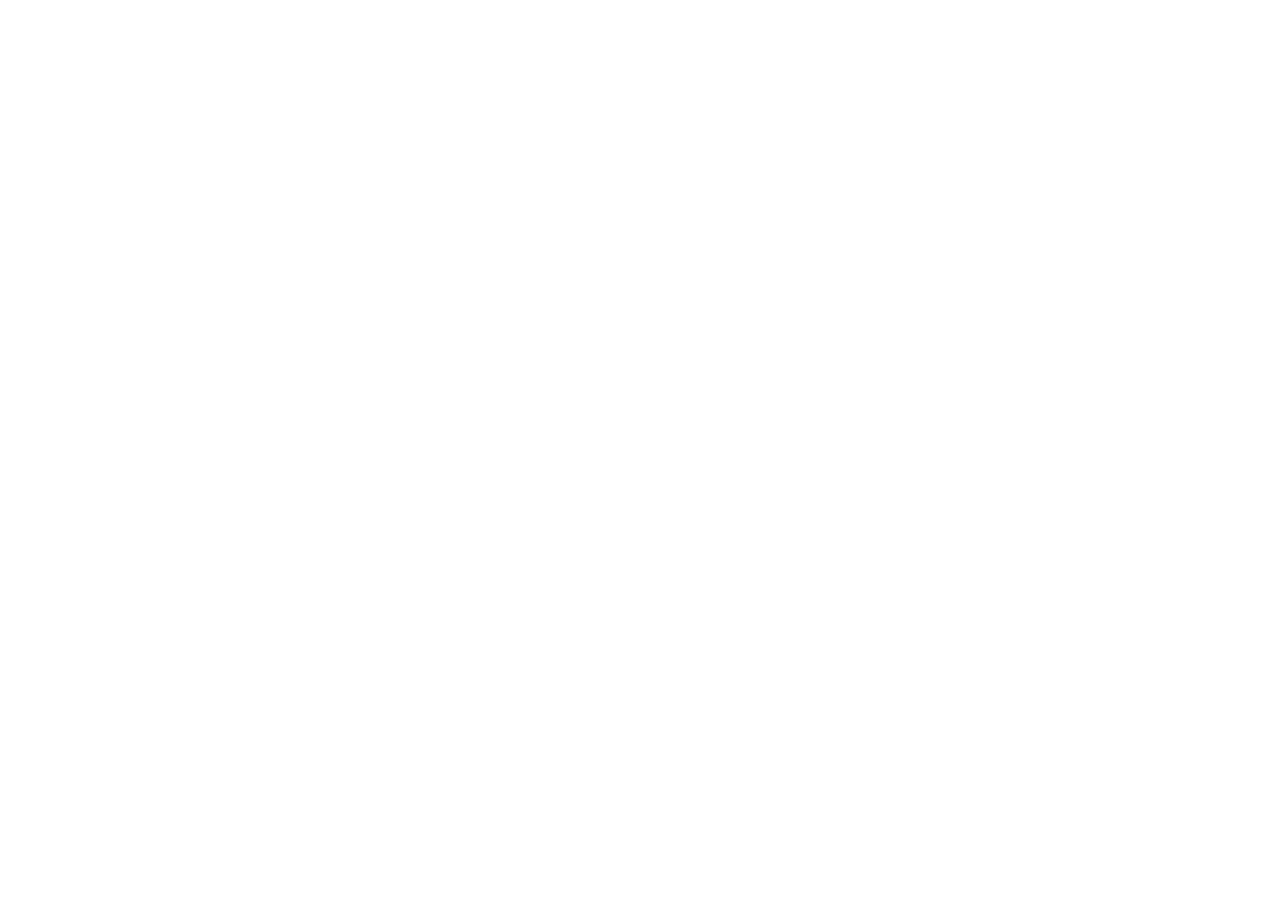
==== index.html @ d45043be "add markup for project" ====
<!DOCTYPE html>
<html lang="en">

<head>
  <meta charset="UTF-8">
  <meta name="viewport" content="width=device-width, initial-scale=1.0">
  <title>Floats</title>
  <link rel="stylesheet" href="style.css">
</head>

<body>
  <div class="box1"></div>
  <div class="box2"></div>
  <div class="box3"></div>

</body>

</html>
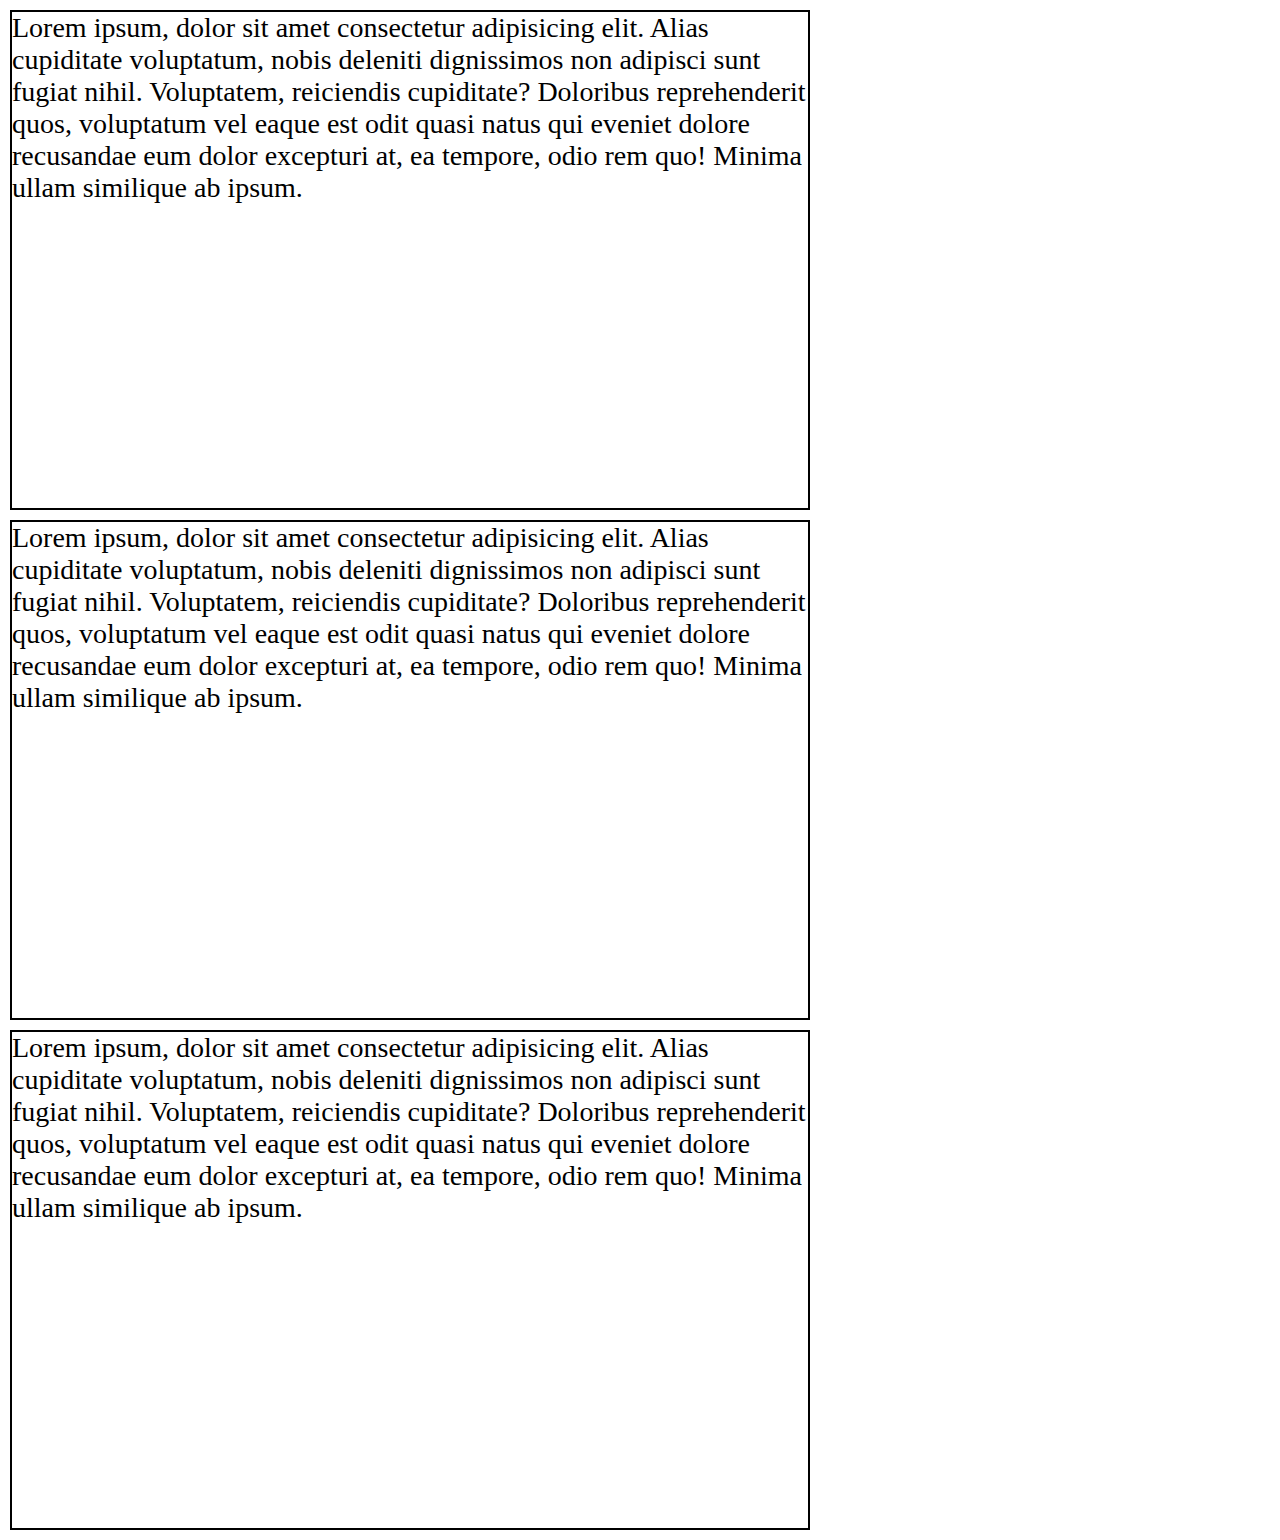
==== commit 093d9c02: "add content to boxes" ====
--- a/index.html
+++ b/index.html
@@ -9,9 +9,9 @@
 </head>
 
 <body>
-  <div class="box1"></div>
-  <div class="box2"></div>
-  <div class="box3"></div>
+  <div class="box1"><p>Lorem ipsum, dolor sit amet consectetur adipisicing elit. Alias cupiditate voluptatum, nobis deleniti dignissimos non adipisci sunt fugiat nihil. Voluptatem, reiciendis cupiditate? Doloribus reprehenderit quos, voluptatum vel eaque est odit quasi natus qui eveniet dolore recusandae eum dolor excepturi at, ea tempore, odio rem quo! Minima ullam similique ab ipsum.</p></div>
+  <div class="box2"><p>Lorem ipsum, dolor sit amet consectetur adipisicing elit. Alias cupiditate voluptatum, nobis deleniti dignissimos non adipisci sunt fugiat nihil. Voluptatem, reiciendis cupiditate? Doloribus reprehenderit quos, voluptatum vel eaque est odit quasi natus qui eveniet dolore recusandae eum dolor excepturi at, ea tempore, odio rem quo! Minima ullam similique ab ipsum.</p></div>
+  <div class="box3"><p>Lorem ipsum, dolor sit amet consectetur adipisicing elit. Alias cupiditate voluptatum, nobis deleniti dignissimos non adipisci sunt fugiat nihil. Voluptatem, reiciendis cupiditate? Doloribus reprehenderit quos, voluptatum vel eaque est odit quasi natus qui eveniet dolore recusandae eum dolor excepturi at, ea tempore, odio rem quo! Minima ullam similique ab ipsum.</p></div>
 
 </body>
 
--- a/style.css
+++ b/style.css
@@ -0,0 +1,19 @@
+* {
+  margin: 0;
+  padding: 0;
+  box-sizing: border-box;
+}
+
+html {
+  font-size: 62.5%;
+}
+
+.box1,
+.box2,
+.box3 {
+  border: 2px solid black;
+  font-size: 2.8rem;
+  height: 50rem;
+  margin: 1rem;
+  max-width: 80rem;
+}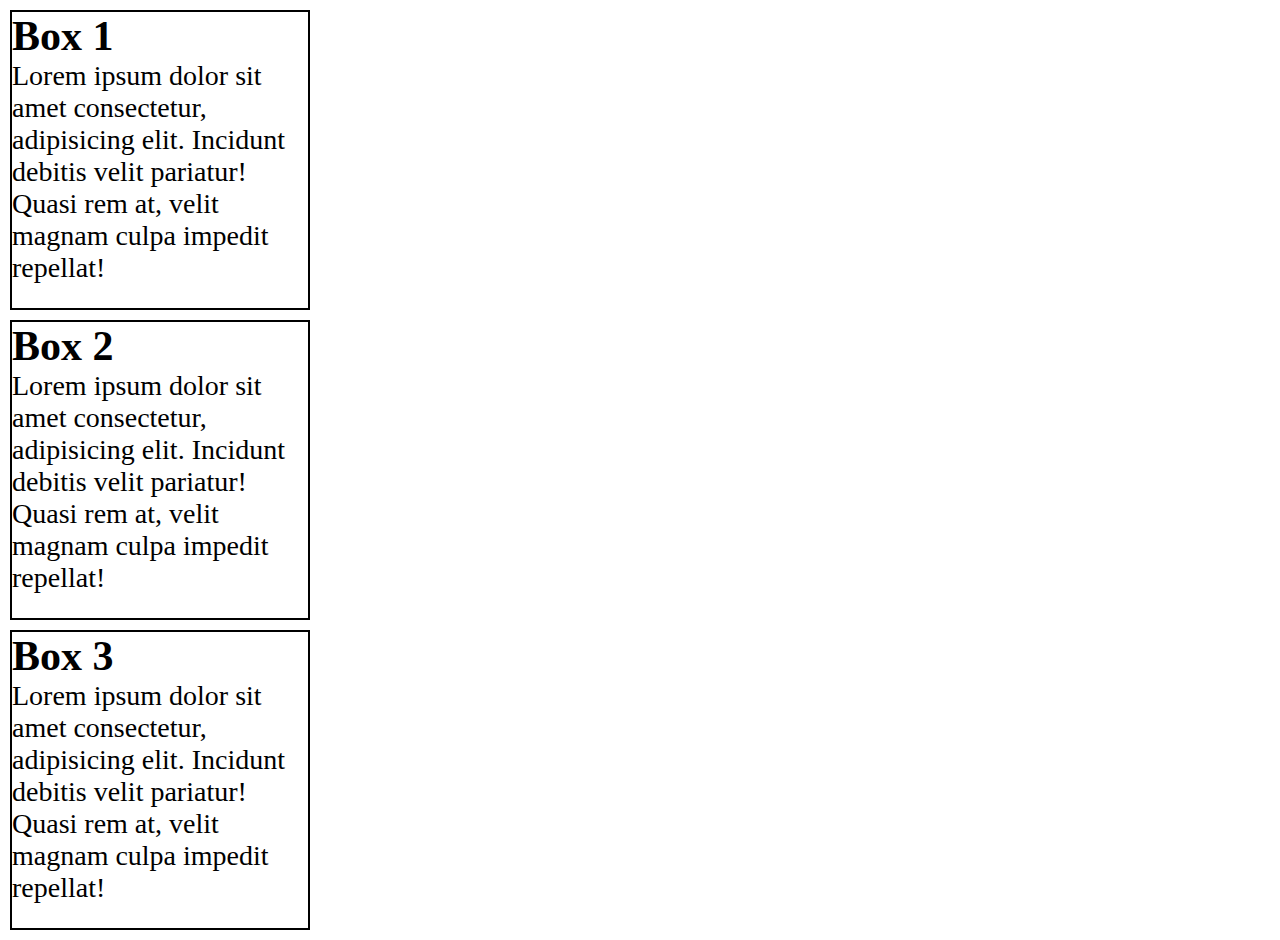
==== commit 4bde07f2: "adjust content and box heights" ====
--- a/index.html
+++ b/index.html
@@ -9,9 +9,23 @@
 </head>
 
 <body>
-  <div class="box1"><p>Lorem ipsum, dolor sit amet consectetur adipisicing elit. Alias cupiditate voluptatum, nobis deleniti dignissimos non adipisci sunt fugiat nihil. Voluptatem, reiciendis cupiditate? Doloribus reprehenderit quos, voluptatum vel eaque est odit quasi natus qui eveniet dolore recusandae eum dolor excepturi at, ea tempore, odio rem quo! Minima ullam similique ab ipsum.</p></div>
-  <div class="box2"><p>Lorem ipsum, dolor sit amet consectetur adipisicing elit. Alias cupiditate voluptatum, nobis deleniti dignissimos non adipisci sunt fugiat nihil. Voluptatem, reiciendis cupiditate? Doloribus reprehenderit quos, voluptatum vel eaque est odit quasi natus qui eveniet dolore recusandae eum dolor excepturi at, ea tempore, odio rem quo! Minima ullam similique ab ipsum.</p></div>
-  <div class="box3"><p>Lorem ipsum, dolor sit amet consectetur adipisicing elit. Alias cupiditate voluptatum, nobis deleniti dignissimos non adipisci sunt fugiat nihil. Voluptatem, reiciendis cupiditate? Doloribus reprehenderit quos, voluptatum vel eaque est odit quasi natus qui eveniet dolore recusandae eum dolor excepturi at, ea tempore, odio rem quo! Minima ullam similique ab ipsum.</p></div>
+  <div class="box1">
+    <h2>Box 1</h2>
+    <p>Lorem ipsum dolor sit amet consectetur, adipisicing elit. Incidunt debitis velit pariatur! Quasi rem at, velit
+      magnam culpa impedit repellat!</p>
+  </div>
+  <div class="box2">
+    <h2>Box 2</h2>
+    <p>Lorem ipsum dolor sit amet consectetur, adipisicing elit. Incidunt debitis velit pariatur! Quasi rem at, velit
+      magnam
+      culpa impedit repellat!</p>
+  </div>
+  <div class="box3">
+    <h2>Box 3</h2>
+    <p>Lorem ipsum dolor sit amet consectetur, adipisicing elit. Incidunt debitis velit pariatur! Quasi rem at, velit
+      magnam
+      culpa impedit repellat!</p>
+  </div>
 
 </body>
 
--- a/style.css
+++ b/style.css
@@ -13,7 +13,11 @@
 .box3 {
   border: 2px solid black;
   font-size: 2.8rem;
-  height: 50rem;
+  height: 30rem;
   margin: 1rem;
-  max-width: 80rem;
+  width: 30rem;
+}
+
+box2 {
+  float: left;
 }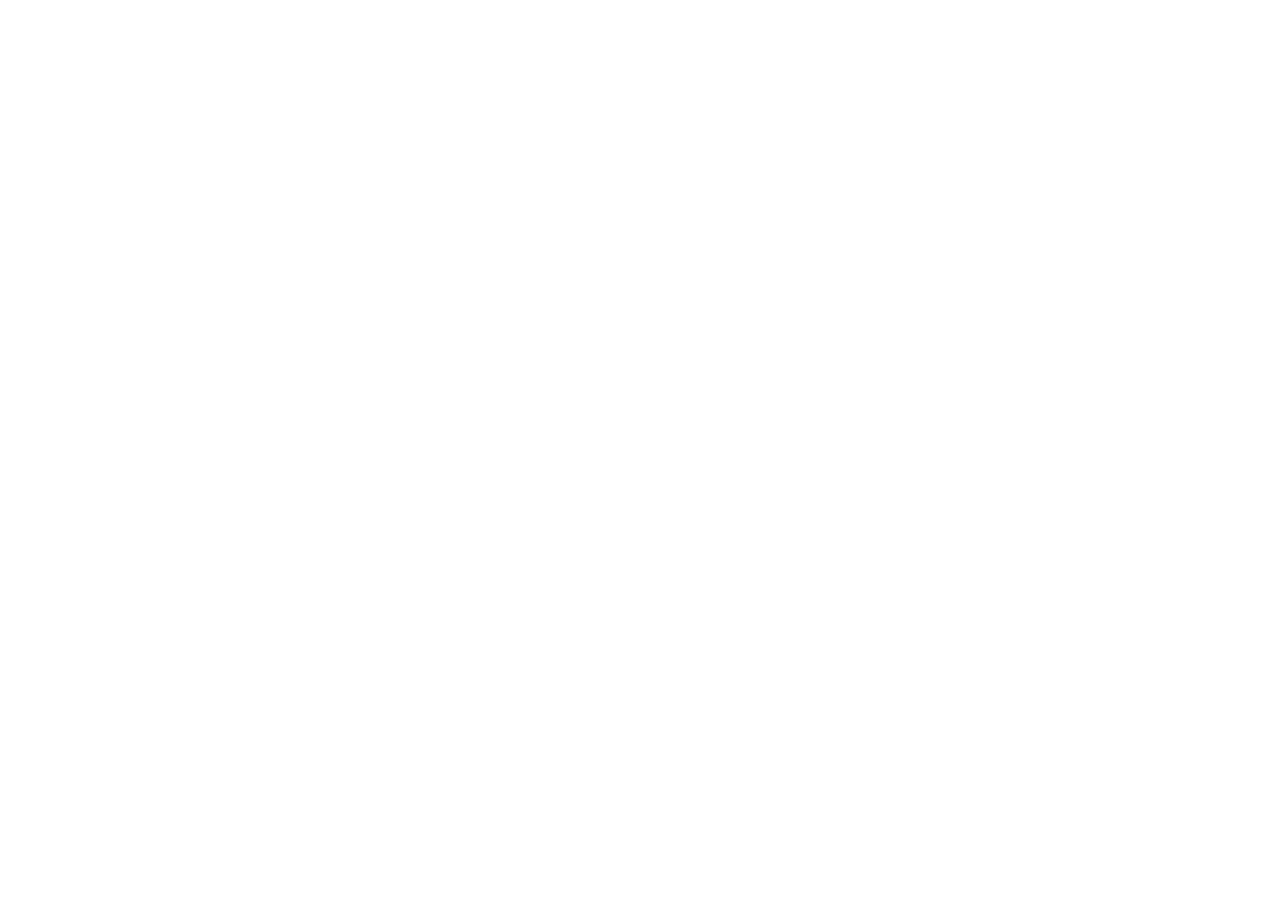
==== commit 05f2d544: "move intro example to another folder, set up layout project files" ====
--- a/index.html
+++ b/index.html
@@ -4,28 +4,11 @@
 <head>
   <meta charset="UTF-8">
   <meta name="viewport" content="width=device-width, initial-scale=1.0">
-  <title>Floats</title>
-  <link rel="stylesheet" href="style.css">
+  <title>Layout</title>
+  <link rel="stylesheet" href="layout.css">
 </head>
 
 <body>
-  <div class="box1">
-    <h2>Box 1</h2>
-    <p>Lorem ipsum dolor sit amet consectetur, adipisicing elit. Incidunt debitis velit pariatur! Quasi rem at, velit
-      magnam culpa impedit repellat!</p>
-  </div>
-  <div class="box2">
-    <h2>Box 2</h2>
-    <p>Lorem ipsum dolor sit amet consectetur, adipisicing elit. Incidunt debitis velit pariatur! Quasi rem at, velit
-      magnam
-      culpa impedit repellat!</p>
-  </div>
-  <div class="box3">
-    <h2>Box 3</h2>
-    <p>Lorem ipsum dolor sit amet consectetur, adipisicing elit. Incidunt debitis velit pariatur! Quasi rem at, velit
-      magnam
-      culpa impedit repellat!</p>
-  </div>
 
 </body>
 
--- a/layout.css
+++ b/layout.css
@@ -0,0 +1,9 @@
+* {
+  margin: 0;
+  padding: 0;
+  box-sizing: border-box;
+}
+
+html {
+  font-size: 62.5%;
+}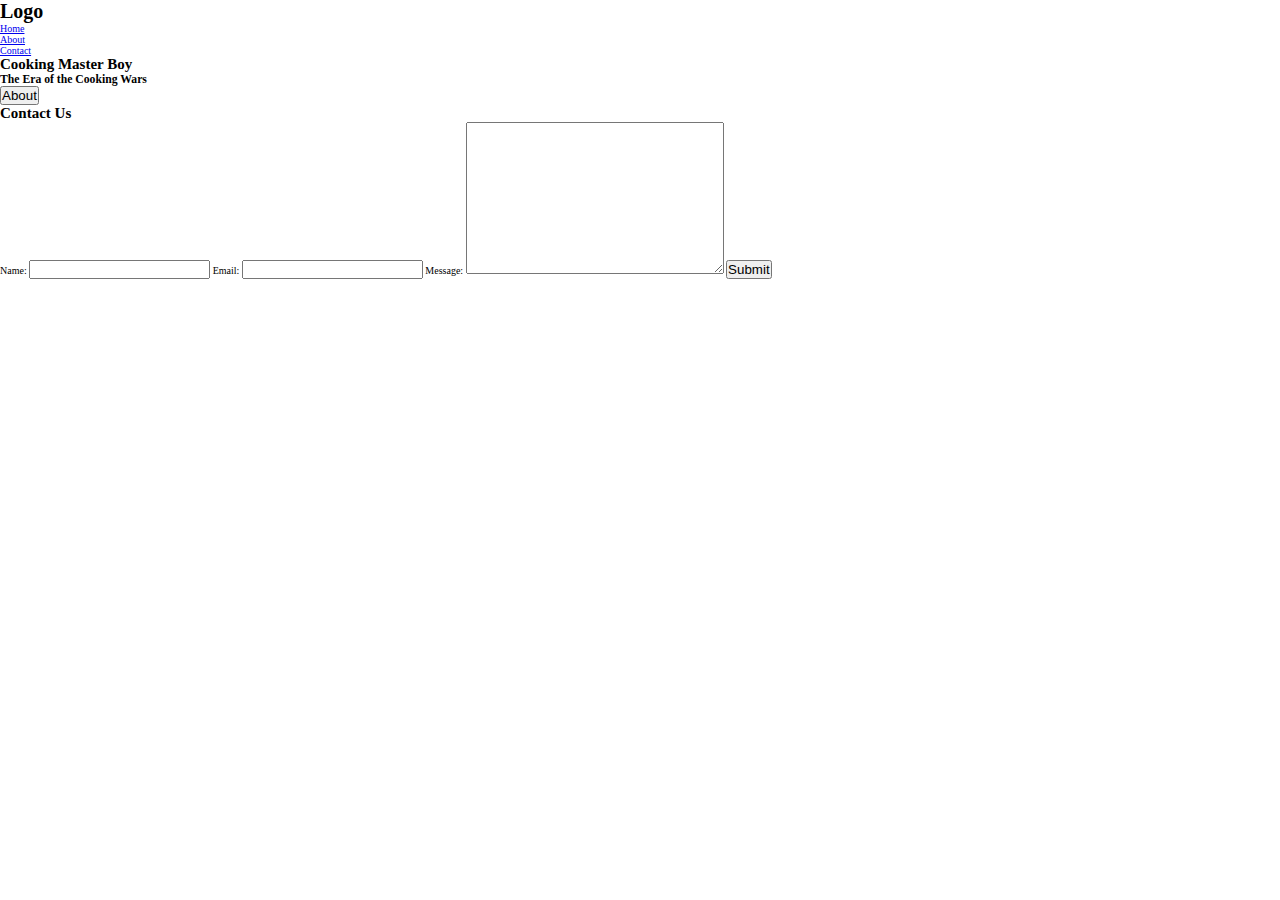
==== commit 1be226c0: "add markup for layout project" ====
--- a/index.html
+++ b/index.html
@@ -9,7 +9,35 @@
 </head>
 
 <body>
-
+  <header>
+    <nav>
+      <h1 id="logo">Logo</h1>
+      <ul>
+        <li><a href="#">Home</a></li>
+        <li><a href="#">About</a></li>
+        <li><a href="#">Contact</a></li>
+      </ul>
+    </nav>
+  </header>
+  <section class="hero-section">
+    <h2>Cooking Master Boy</h2>
+    <h3>The Era of the Cooking Wars</h3>
+    <button>About</button>
+  </section>
+  <section class="form-section">
+    <header>
+      <h2>Contact Us</h2>
+    </header>
+    <form>
+      <label for="name-input">Name:</label>
+      <input type="text" id="name-input">
+      <label for="email-input">Email:</label>
+      <input type="email" id="email-input">
+      <label for="message-input">Message:</label>
+      <textarea name="message" id="message-input" cols="30" rows="10"></textarea>
+      <button>Submit</button>
+    </form>
+  </section>
 </body>
 
 </html>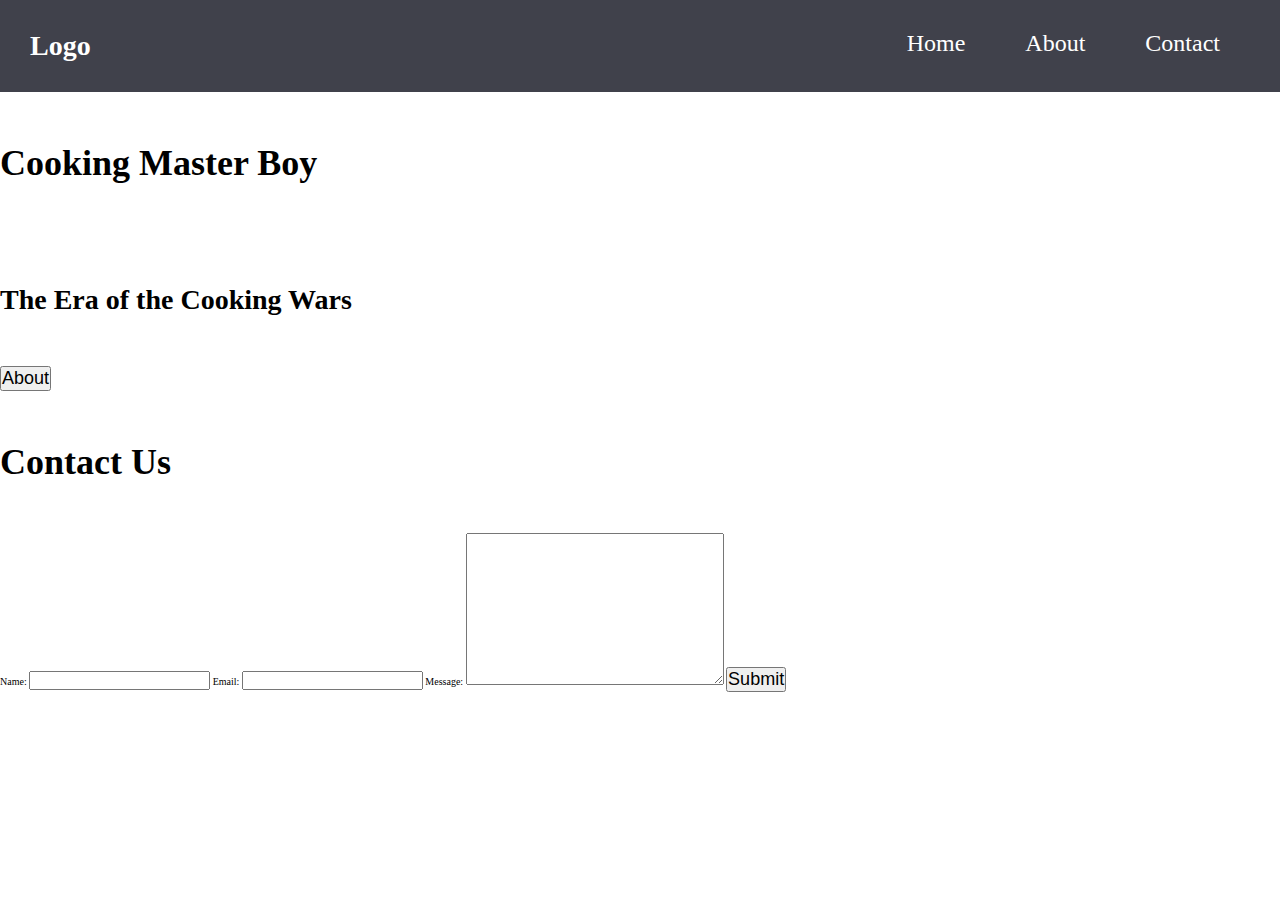
==== commit a29c60da: "style navbar" ====
--- a/index.html
+++ b/index.html
@@ -17,6 +17,7 @@
         <li><a href="#">About</a></li>
         <li><a href="#">Contact</a></li>
       </ul>
+      <div class="clear"></div>
     </nav>
   </header>
   <section class="hero-section">
--- a/layout.css
+++ b/layout.css
@@ -6,4 +6,52 @@
 
 html {
   font-size: 62.5%;
+}
+
+.clear {
+  clear: both;
+}
+
+h1 {
+  font-size: 2.8rem;
+}
+
+h2 {
+  font-size: 3.6rem;
+  padding: 5rem 0rem;
+}
+
+a {
+  color: #fff;
+  font-size: 2.4rem;
+  text-decoration: none;
+}
+
+h3 {
+  font-size: 2.8rem;
+  padding: 5rem 0rem;
+}
+
+button {
+  font-size: 1.8rem;
+}
+
+nav {
+  background: #40414B;
+  color: #fff;
+  padding: 3rem;
+}
+
+nav h1 {
+  float: left;
+}
+
+nav ul {
+  float: right;
+  list-style: none;
+}
+
+nav li {
+  float: left;
+  margin: 0 3rem;
 }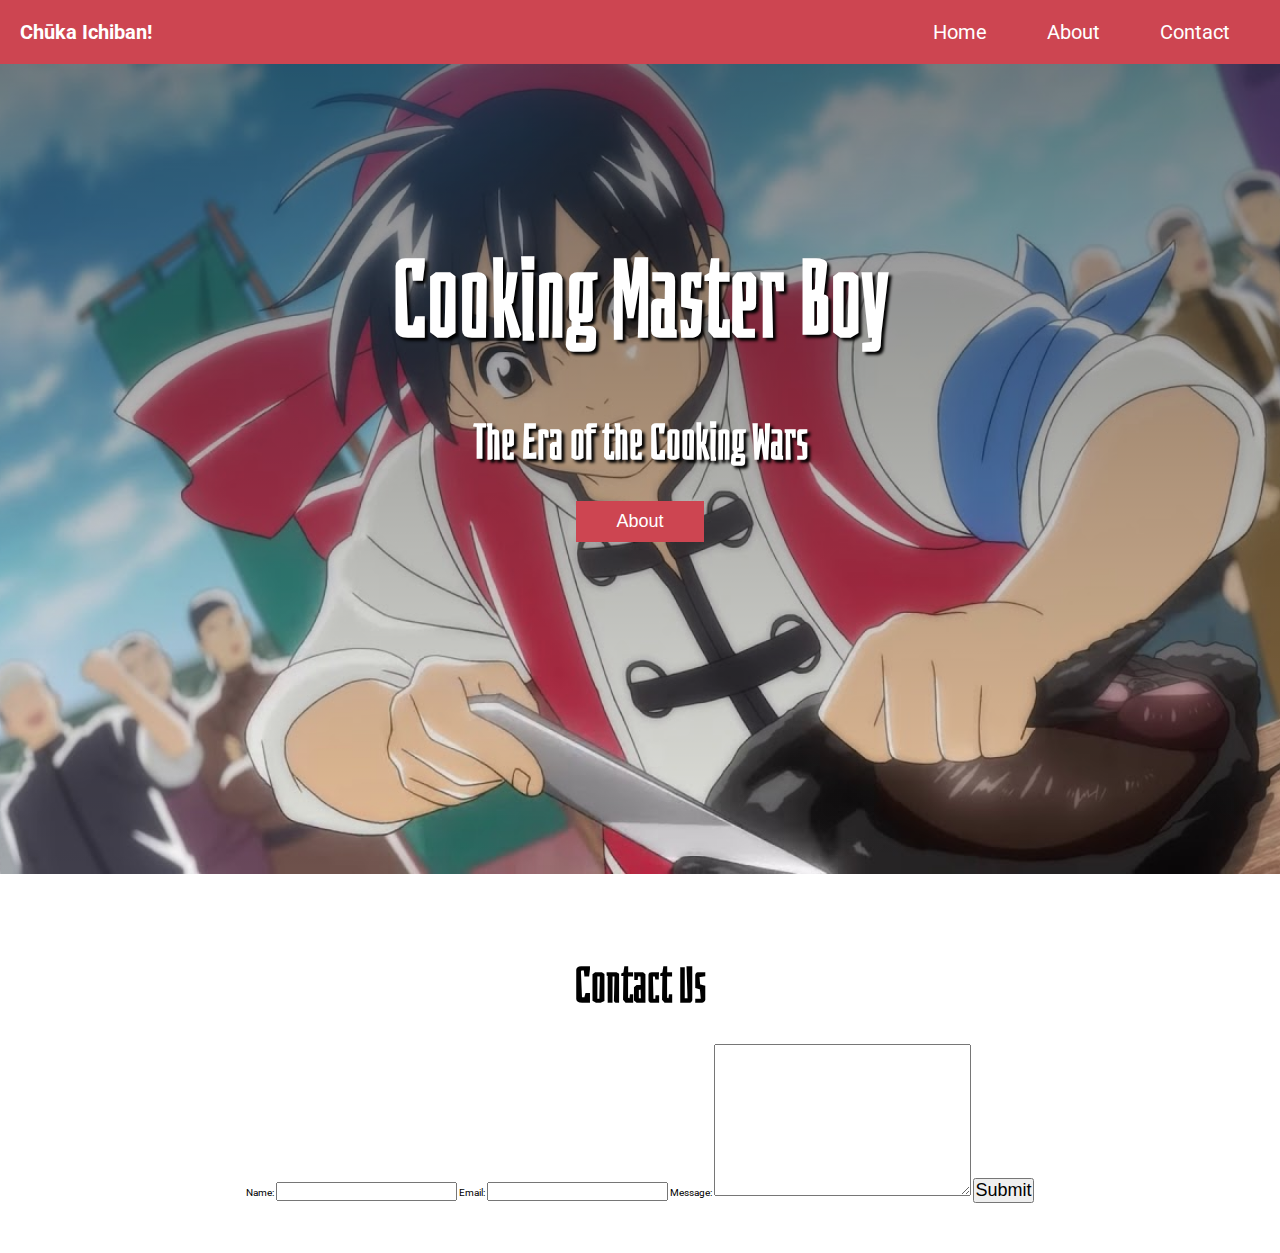
==== commit ccbcd95f: "add google fonts, style headings" ====
--- a/index.html
+++ b/index.html
@@ -5,13 +5,14 @@
   <meta charset="UTF-8">
   <meta name="viewport" content="width=device-width, initial-scale=1.0">
   <title>Layout</title>
+  <link href="https://fonts.googleapis.com/css2?family=Bahianita&family=Roboto&display=swap" rel="stylesheet">
   <link rel="stylesheet" href="layout.css">
 </head>
 
 <body>
   <header>
     <nav>
-      <h1 id="logo">Logo</h1>
+      <h1 id="logo">Chūka Ichiban!</h1>
       <ul>
         <li><a href="#">Home</a></li>
         <li><a href="#">About</a></li>
@@ -27,7 +28,7 @@
   </section>
   <section class="form-section">
     <header>
-      <h2>Contact Us</h2>
+      <h3>Contact Us</h3>
     </header>
     <form>
       <label for="name-input">Name:</label>
--- a/layout.css
+++ b/layout.css
@@ -8,38 +8,46 @@
   font-size: 62.5%;
 }
 
+
+body {
+  font-family: 'Roboto', sans-serif;
+}
+
 .clear {
   clear: both;
 }
 
 h1 {
-  font-size: 2.8rem;
+  font-size: 2rem;
 }
 
 h2 {
-  font-size: 3.6rem;
-  padding: 5rem 0rem;
+  font-family: 'Bahianita', cursive;
+  font-size: 10.6rem;
+  padding: 2rem 0rem;
+}
+
+h3 {
+  font-family: 'Bahianita', cursive;
+  font-size: 5rem;
+  padding: 3rem 0rem;
 }
 
 a {
   color: #fff;
-  font-size: 2.4rem;
+  font-size: 2rem;
   text-decoration: none;
 }
 
-h3 {
-  font-size: 2.8rem;
-  padding: 5rem 0rem;
-}
 
 button {
   font-size: 1.8rem;
 }
 
 nav {
-  background: #40414B;
+  background: #CD4551;
   color: #fff;
-  padding: 3rem;
+  padding: 2rem;
 }
 
 nav h1 {
@@ -54,4 +62,30 @@
 nav li {
   float: left;
   margin: 0 3rem;
+}
+
+.hero-section {
+  background: linear-gradient(rgba(0, 0, 0, 0.5), transparent),
+    url(./img/cooking\ master\ boy.jpg);
+  background-position: center;
+  background-repeat: no-repeat;
+  background-size: cover;
+  color: #fff;
+  min-height: 90vh;
+  padding-top: 15rem;
+  text-align: center;
+  text-shadow: 3px 3px 3px black;
+}
+
+.hero-section button {
+  background: #CD4551;
+  border: none;
+  color: #fff;
+  cursor: pointer;
+  padding: 1rem 4rem;
+}
+
+.form-section {
+  padding: 5rem;
+  text-align: center;
 }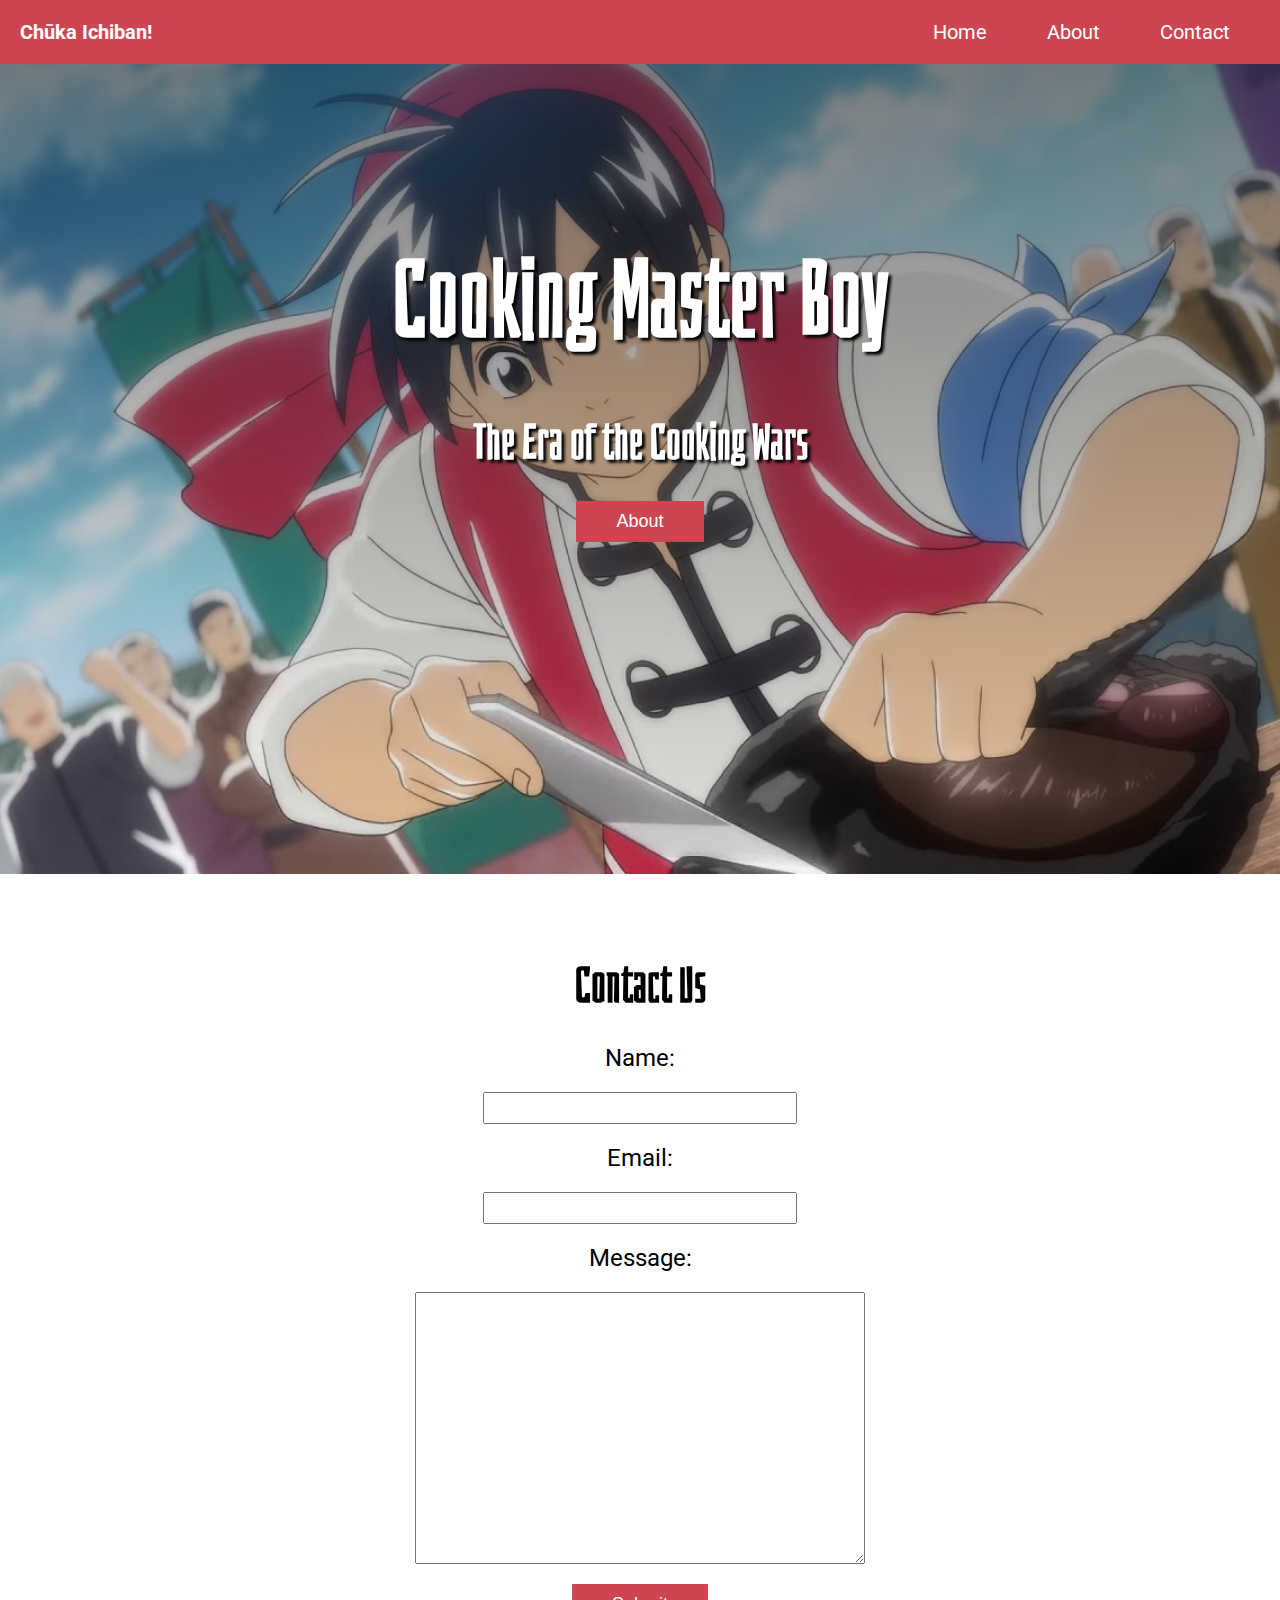
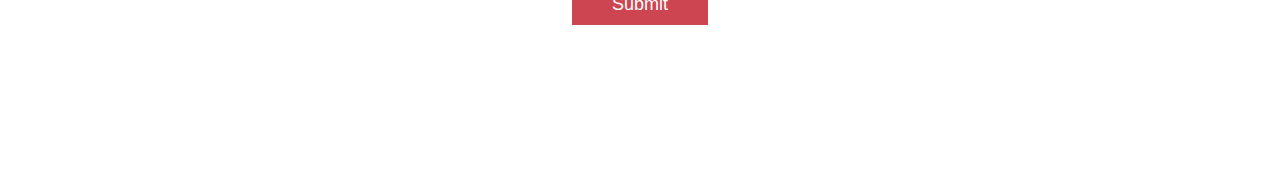
==== commit 2c69a8ef: "style form, add nav link functionality to contact" ====
--- a/index.html
+++ b/index.html
@@ -16,7 +16,7 @@
       <ul>
         <li><a href="#">Home</a></li>
         <li><a href="#">About</a></li>
-        <li><a href="#">Contact</a></li>
+        <li><a href="#contact">Contact</a></li>
       </ul>
       <div class="clear"></div>
     </nav>
@@ -26,7 +26,7 @@
     <h3>The Era of the Cooking Wars</h3>
     <button>About</button>
   </section>
-  <section class="form-section">
+  <section class="form-section" id="contact">
     <header>
       <h3>Contact Us</h3>
     </header>
--- a/layout.css
+++ b/layout.css
@@ -88,4 +88,28 @@
 .form-section {
   padding: 5rem;
   text-align: center;
+}
+
+.form-section {
+  height: 100vh;
+}
+
+form input,
+form label,
+form textarea {
+  display: block;
+  font-size: 2.4rem;
+}
+
+form input,
+form textarea {
+  margin: 2rem auto;
+}
+
+form button {
+  background: #CD4551;
+  border: none;
+  color: #fff;
+  cursor: pointer;
+  padding: 1rem 4rem;
 }